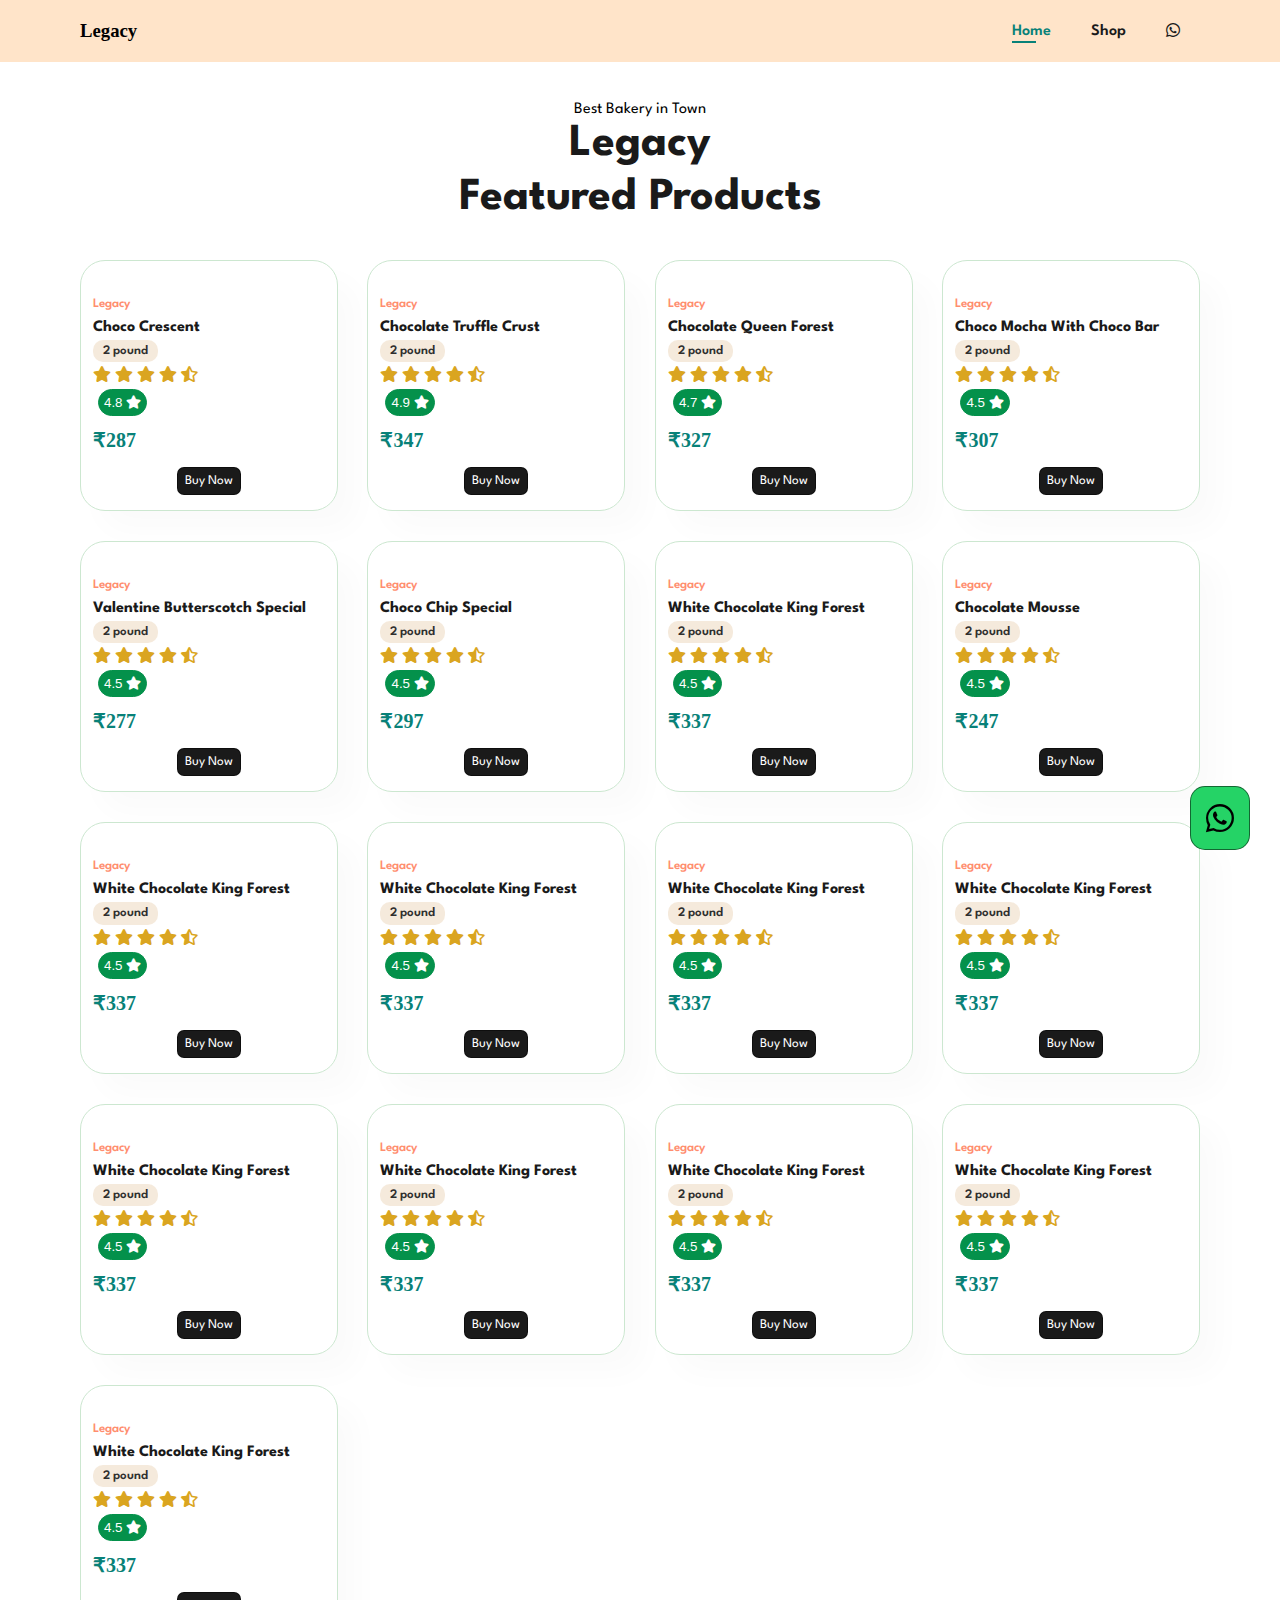
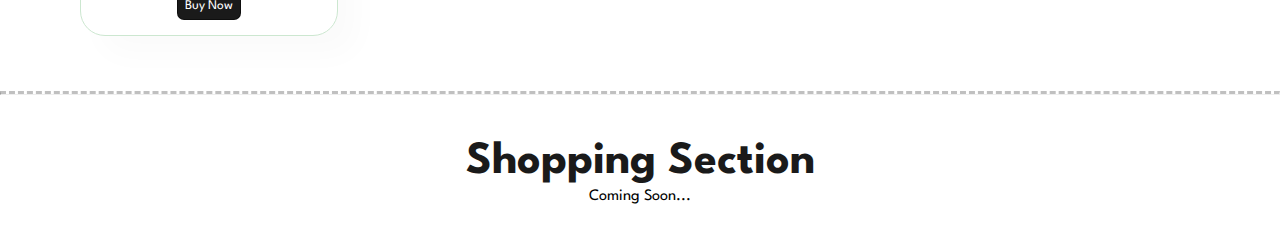
==== index.html @ 28d5b789 "Update index.html" ====
<!DOCTYPE html>
<html lang="en">
<head>
 <meta charset="UTF-8">
 <meta name="viewport" content="width=device-width, initial-scale=1.0">
 <title>Legacy Shop</title>
 <link rel="icon" type="image/x-icon" href="/cimage/logo.png">
 <link rel="stylesheet" href="style.css">
 <link rel="stylesheet" href="https://pro.fontawesome.com/releases/v5.10.0/css/all.css"/>
</head>
<body>

  <section id="header">
   <a href="#product1">
    <h3 id="logo">Legacy</h3>
   </a>
   <div>
    <ul id="navbar">
     <li><a class="active" href="legacy.html">Home</a></li>
     <li><a href="#product1">Shop</a></li>
     <li><a href="wa.me/+918583065344?text=I%20was%20interested%20in%20your%20products."><i class="fab fa-whatsapp"></i></a></li>
    </ul>
   </div>
  </section>
   <section id="footer">
    <a href="wa.me/918583065344?text=Hi,%20i%20wanted%20to%20know%20about%20your%20products.">
    <i class="fab fa-whatsapp fa-2x fb"></i>
    </a>
    </section>
<section id="product1" class="section-p1">
 <span>Best Bakery in Town</span>
 <h2>Legacy</h2>
 <h2>Featured Products</h2>
 <div class="container">
  <div class="pro">
   <img src="1.jpg" alt="">
   <div class="des">
    <span>Legacy</span>
    <h5>Choco Crescent</h5>
    <div class="bt">
    <button><h6>2 pound</h6></button>
  </div>
    <div class="star">
      <i class="fas fa-star strs"></i>
      <i class="fas fa-star strs"></i>
      <i class="fas fa-star strs"></i>
      <i class="fas fa-star strs"></i>
      <i class="fas fa-star-half-alt strs"></i>
     </div>
     <a><button class="str">4.8 <i class="fas fa-star rate"></i></button></i></a>
    <h4>₹287</h4>
   </div>
   <a href="http://wa.me/+918583065344?text=I%20am%20interested%20in%20your%20cakes."><button class="btn"> Buy Now </button></i></a>
  </div>
  <div class="pro">
   <img src="cimage/2.jpg" alt="">
   <div class="des">
    <span>Legacy</span>
    <h5>Chocolate Truffle Crust</h5>
    <div class="bt">
    <button><h6>2 pound</h6></button>
  </div>
    <div class="star">
      <i class="fas fa-star strs"></i>
      <i class="fas fa-star strs"></i>
      <i class="fas fa-star strs"></i>
      <i class="fas fa-star strs"></i>
      <i class="fas fa-star-half-alt strs"></i>
     </div>
     <a><button class="str">4.9 <i class="fas fa-star rate"></i></button></i></a>
    <h4>₹347</h4>
   </div>
   <a href="http://wa.me/+918583065344?text=I%20am%20interested%20in%20your%20cakes."><button class="btn"> Buy Now </button></i></a>
  </div>
  <div class="pro">
   <img src="3.jpg" alt="">
   <div class="des">
    <span>Legacy</span>
    <h5>Chocolate Queen Forest</h5>
    <div class="bt">
    <button><h6>2 pound</h6></button>
  </div>
    <div class="star">
     <i class="fas fa-star strs"></i>
     <i class="fas fa-star strs"></i>
     <i class="fas fa-star strs"></i>
     <i class="fas fa-star strs"></i>
     <i class="fas fa-star-half-alt strs"></i>
    </div>
    <a><button class="str">4.7 <i class="fas fa-star rate"></i></button></i></a>
    <h4>₹327</h4>
   </div>
   <a href="http://wa.me/+918583065344?text=I%20am%20interested%20in%20your%20cakes."><button class="btn"> Buy Now </button></i></a>
  </div>
  <div class="pro">
    <img src="4.jpg" alt="">
    <div class="des">
     <span>Legacy</span>
     <h5>Choco Mocha With Choco Bar</h5>
     <div class="bt">
    <button><h6>2 pound</h6></button>
  </div>
     <div class="star">
      <i class="fas fa-star strs"></i>
      <i class="fas fa-star strs"></i>
      <i class="fas fa-star strs"></i>
      <i class="fas fa-star strs"></i>
      <i class="fas fa-star-half-alt strs"></i>
     </div>
     <a><button class="str">4.5 <i class="fas fa-star rate"></i></button></i></a>
     <h4>₹307</h4>
    </div>
    <a href="http://wa.me/+918583065344?text=I%20am%20interested%20in%20your%20cakes."><button class="btn"> Buy Now </button></i></a>
   </div>
   <div class="pro">
    <img src="5.jpg" alt="">
    <div class="des">
     <span>Legacy</span>
     <h5>Valentine Butterscotch Special</h5>
     <div class="bt">
    <button><h6>2 pound</h6></button>
  </div>
     <div class="star">
      <i class="fas fa-star strs"></i>
      <i class="fas fa-star strs"></i>
      <i class="fas fa-star strs"></i>
      <i class="fas fa-star strs"></i>
      <i class="fas fa-star-half-alt strs"></i>
     </div>
     <a><button class="str">4.5 <i class="fas fa-star rate"></i></button></i></a>
     <h4>₹277</h4>
    </div>
    <a href="http://wa.me/+918583065344?text=I%20am%20interested%20in%20your%20cakes."><button class="btn"> Buy Now </button></i></a>
   </div>
   <div class="pro">
    <img src="6.jpg" alt="">
    <div class="des">
     <span>Legacy</span>
     <h5>Choco Chip Special</h5>
     <div class="bt">
    <button><h6>2 pound</h6></button>
  </div>
     <div class="star">
      <i class="fas fa-star strs"></i>
      <i class="fas fa-star strs"></i>
      <i class="fas fa-star strs"></i>
      <i class="fas fa-star strs"></i>
      <i class="fas fa-star-half-alt strs"></i>
     </div>
     <a><button class="str">4.5 <i class="fas fa-star rate"></i></button></i></a>
     <h4>₹297</h4>
    </div>
    <a href="http://wa.me/+918583065344?text=I%20am%20interested%20in%20your%20cakes."><button class="btn"> Buy Now </button></i></a>
   </div>
   <div class="pro">
    <img src="7.jpg" alt="">
    <div class="des">
     <span>Legacy</span>
     <h5>White Chocolate King Forest</h5>
     <div class="bt">
    <button><h6>2 pound</h6></button>
  </div>
     <div class="star">
      <i class="fas fa-star strs"></i>
      <i class="fas fa-star strs"></i>
      <i class="fas fa-star strs"></i>
      <i class="fas fa-star strs"></i>
      <i class="fas fa-star-half-alt strs"></i>
     </div>
     <a><button class="str">4.5 <i class="fas fa-star rate"></i></button></i></a>
     <h4>₹337</h4>
    </div>
    <a href="http://wa.me/+918583065344?text=I%20am%20interested%20in%20your%20cakes."><button class="btn"> Buy Now </button></i></a>
   </div>
   <div class="pro">
    <img src="8.jpg" alt="">
    <div class="des">
     <span>Legacy</span>
     <h5>Chocolate Mousse</h5>
<div class="bt">
    <button><h6>2 pound</h6></button>
  </div>
     <div class="star">
      <i class="fas fa-star strs"></i>
      <i class="fas fa-star strs"></i>
      <i class="fas fa-star strs"></i>
      <i class="fas fa-star strs"></i>
      <i class="fas fa-star-half-alt strs"></i>
     </div>
     <a><button class="str">4.5 <i class="fas fa-star rate"></i></button></i></a>
     <h4>₹247</h4>
    </div>
    <a href="http://wa.me/+918583065344?text=I%20am%20interested%20in%20your%20cakes."><button class="btn"> Buy Now </button></i></a>
   </div>
	 <div class="pro">
    <img src="9.jpg" alt="">
    <div class="des">
     <span>Legacy</span>
     <h5>White Chocolate King Forest</h5>
     <div class="bt">
    <button><h6>2 pound</h6></button>
  </div>
     <div class="star">
      <i class="fas fa-star strs"></i>
      <i class="fas fa-star strs"></i>
      <i class="fas fa-star strs"></i>
      <i class="fas fa-star strs"></i>
      <i class="fas fa-star-half-alt strs"></i>
     </div>
     <a><button class="str">4.5 <i class="fas fa-star rate"></i></button></i></a>
     <h4>₹337</h4>
    </div>
    <a href="http://wa.me/+918583065344?text=I%20am%20interested%20in%20your%20cakes."><button class="btn"> Buy Now </button></i></a>
   </div>
	 <div class="pro">
    <img src="10.jpg" alt="">
    <div class="des">
     <span>Legacy</span>
     <h5>White Chocolate King Forest</h5>
     <div class="bt">
    <button><h6>2 pound</h6></button>
  </div>
     <div class="star">
      <i class="fas fa-star strs"></i>
      <i class="fas fa-star strs"></i>
      <i class="fas fa-star strs"></i>
      <i class="fas fa-star strs"></i>
      <i class="fas fa-star-half-alt strs"></i>
     </div>
     <a><button class="str">4.5 <i class="fas fa-star rate"></i></button></i></a>
     <h4>₹337</h4>
    </div>
    <a href="http://wa.me/+918583065344?text=I%20am%20interested%20in%20your%20cakes."><button class="btn"> Buy Now </button></i></a>
   </div>
	 <div class="pro">
    <img src="11.jpg" alt="">
    <div class="des">
     <span>Legacy</span>
     <h5>White Chocolate King Forest</h5>
     <div class="bt">
    <button><h6>2 pound</h6></button>
  </div>
     <div class="star">
      <i class="fas fa-star strs"></i>
      <i class="fas fa-star strs"></i>
      <i class="fas fa-star strs"></i>
      <i class="fas fa-star strs"></i>
      <i class="fas fa-star-half-alt strs"></i>
     </div>
     <a><button class="str">4.5 <i class="fas fa-star rate"></i></button></i></a>
     <h4>₹337</h4>
    </div>
    <a href="http://wa.me/+918583065344?text=I%20am%20interested%20in%20your%20cakes."><button class="btn"> Buy Now </button></i></a>
   </div>
	 <div class="pro">
    <img src="12.jpg" alt="">
    <div class="des">
     <span>Legacy</span>
     <h5>White Chocolate King Forest</h5>
     <div class="bt">
    <button><h6>2 pound</h6></button>
  </div>
     <div class="star">
      <i class="fas fa-star strs"></i>
      <i class="fas fa-star strs"></i>
      <i class="fas fa-star strs"></i>
      <i class="fas fa-star strs"></i>
      <i class="fas fa-star-half-alt strs"></i>
     </div>
     <a><button class="str">4.5 <i class="fas fa-star rate"></i></button></i></a>
     <h4>₹337</h4>
    </div>
    <a href="http://wa.me/+918583065344?text=I%20am%20interested%20in%20your%20cakes."><button class="btn"> Buy Now </button></i></a>
   </div>
	 <div class="pro">
    <img src="13.jpg" alt="">
    <div class="des">
     <span>Legacy</span>
     <h5>White Chocolate King Forest</h5>
     <div class="bt">
    <button><h6>2 pound</h6></button>
  </div>
     <div class="star">
      <i class="fas fa-star strs"></i>
      <i class="fas fa-star strs"></i>
      <i class="fas fa-star strs"></i>
      <i class="fas fa-star strs"></i>
      <i class="fas fa-star-half-alt strs"></i>
     </div>
     <a><button class="str">4.5 <i class="fas fa-star rate"></i></button></i></a>
     <h4>₹337</h4>
    </div>
    <a href="http://wa.me/+918583065344?text=I%20am%20interested%20in%20your%20cakes."><button class="btn"> Buy Now </button></i></a>
   </div>
	<div class="pro">
    <img src="14.jpg" alt="">
    <div class="des">
     <span>Legacy</span>
     <h5>White Chocolate King Forest</h5>
     <div class="bt">
    <button><h6>2 pound</h6></button>
  </div>
     <div class="star">
      <i class="fas fa-star strs"></i>
      <i class="fas fa-star strs"></i>
      <i class="fas fa-star strs"></i>
      <i class="fas fa-star strs"></i>
      <i class="fas fa-star-half-alt strs"></i>
     </div>
     <a><button class="str">4.5 <i class="fas fa-star rate"></i></button></i></a>
     <h4>₹337</h4>
    </div>
    <a href="http://wa.me/+918583065344?text=I%20am%20interested%20in%20your%20cakes."><button class="btn"> Buy Now </button></i></a>
   </div>
	 	<div class="pro">
    <img src="15.jpg" alt="">
    <div class="des">
     <span>Legacy</span>
     <h5>White Chocolate King Forest</h5>
     <div class="bt">
    <button><h6>2 pound</h6></button>
  </div>
     <div class="star">
      <i class="fas fa-star strs"></i>
      <i class="fas fa-star strs"></i>
      <i class="fas fa-star strs"></i>
      <i class="fas fa-star strs"></i>
      <i class="fas fa-star-half-alt strs"></i>
     </div>
     <a><button class="str">4.5 <i class="fas fa-star rate"></i></button></i></a>
     <h4>₹337</h4>
    </div>
    <a href="http://wa.me/+918583065344?text=I%20am%20interested%20in%20your%20cakes."><button class="btn"> Buy Now </button></i></a>
   </div>
	 	<div class="pro">
    <img src="16.jpg" alt="">
    <div class="des">
     <span>Legacy</span>
     <h5>White Chocolate King Forest</h5>
     <div class="bt">
    <button><h6>2 pound</h6></button>
  </div>
     <div class="star">
      <i class="fas fa-star strs"></i>
      <i class="fas fa-star strs"></i>
      <i class="fas fa-star strs"></i>
      <i class="fas fa-star strs"></i>
      <i class="fas fa-star-half-alt strs"></i>
     </div>
     <a><button class="str">4.5 <i class="fas fa-star rate"></i></button></i></a>
     <h4>₹337</h4>
    </div>
    <a href="http://wa.me/+918583065344?text=I%20am%20interested%20in%20your%20cakes."><button class="btn"> Buy Now </button></i></a>
   </div>
	 	<div class="pro">
    <img src="17.jpg" alt="">
    <div class="des">
     <span>Legacy</span>
     <h5>White Chocolate King Forest</h5>
     <div class="bt">
    <button><h6>2 pound</h6></button>
  </div>
     <div class="star">
      <i class="fas fa-star strs"></i>
      <i class="fas fa-star strs"></i>
      <i class="fas fa-star strs"></i>
      <i class="fas fa-star strs"></i>
      <i class="fas fa-star-half-alt strs"></i>
     </div>
     <a><button class="str">4.5 <i class="fas fa-star rate"></i></button></i></a>
     <h4>₹337</h4>
    </div>
    <a href="http://wa.me/+918583065344?text=I%20am%20interested%20in%20your%20cakes."><button class="btn"> Buy Now </button></i></a>
   </div>

 </div>
 
</section >
<div></div>
<hr>
<div></div>
<section id="product1" class="section-p1">

  <h2>Shopping Section</h2>

  <span>Coming Soon...</span>
</section>


</body>
</html>
---- style.css ----
@import url('https://fonts.googleapis.com/css2?family=Spartan:wght@100;200;300;400;500;600;700;800;900&display=swap');
@font-face {
 font-family:sar;
 src: url(Autumn\ in\ November.ttf);
}
:root{
 --pr:white;
 --sr:#1a1a1a;
}
hr{
 border-top:3px dashed rgba(128, 128, 128, 0.494);
}
.dark{
--pr:#343A40;
--sr:#e9ecef;

}
*{
 margin:0;
 padding:0;
 box-sizing:border-box;
 font-family: 'Spartan',sans-serif,'sar';
}
h1{
 font-size: 50px;
 line-height: 64px;
 color:#222;
}
h2{
 font-size: 46px;
 line-height: 54px;
 color:var(--sr);
}
h4{
 font-size: 20px;
 color:#222;
}
h5{
 font-size:100px;
 line-height: 20px;
}
h6{
margin-top: 5px;
margin-bottom: 5px;
font-weight:600;
font-size: 13px;
color:#2f2f2f;

}
.section-p1{
 padding: 40px 80px;
}
.section-m1{
 margin: 40px 0;
}
body{
 background-color: var(--pr);
 width:100%;
}
#header{
 display: flex;
 align-items: center;
 justify-content: space-between;
 padding:20px 80px;
 background: #ffe4c9;
 box-shadow: 0px, 5px,15px rgba(0, 0, 0, 0.06);
 z-index: 999;
 position: sticky;
 top: 0;
 left:0;
}
#footer{
position: fixed;
bottom: 50px;
right:30px;
}
.fb{
 padding:15px;
 size:32px;
 background-color: #25d366;
 color:black;
 border: 1.2px solid rgba(0, 0, 0, 0.507);
 border-radius: 15px;
 transition: 0.3s ease;
}
.fb:hover{
 color:#25d366;
 background-color: white;
 border: 1.2px solid rgba(0, 0, 0, 0.507);
}
.sq{
 background-color: #25d366;
}
#header a{
 text-decoration: none;
}
h3{
 size: 2rem;
 color: black;
 text-decoration: none;
 font-family:'sar';
}
h3 a{
 text-decoration: none;
}
#navbar{
 display: flex;
 align-items: center;
 justify-content:center;
}
#navbar li{
 list-style: none;
 padding:0 20px;
 position: relative;
}
#navbar li a{
 text-decoration: none;
 font-size: 16px;
 font-weight: 600;
 color: var(--sr);
 transition: 0.3s ease;
}
#navbar li a:hover,
#navbar li a.active{
 color:#088178;
}
#navbar li a.active:after,
#navbar li a:hover::after{
 content:"";
 width:30%;
 height:2px;
 background: #088178;
 position: absolute;
 bottom: -4px;
 left:20px;
#mobile {
 display: none;
 align-items: center;
}
}
#product1{
 text-align: center;
}
#product1 .container{
 display: flex;
 justify-content: space-between;
 padding-top: 20px;
flex-wrap: wrap;
}
#product1 .pro{
 width:23%;
 min-width: 250px;
 padding:10px 12px;
 border:1px solid #cce7d0;
 border-radius: 25px;
 cursor:default;
 box-shadow: 20px 20px 30px rgba(0, 0, 0, 0.02);
 margin:15px 0;
 transition: 0.2s ease;
}
#product1 .pro:hover{
 box-shadow: 20px 20px 30px rgba(0, 0, 0, 0.08);
}
#product1 .pro img{
 width:100%;
 border-radius: 20px;
}
#product1 .pro .des{
 text-align: start;
 padding:10px 0;
}
#product1 .pro .des span{
 color:#ff8e6f;
 font-size: 13px;
 font-weight:600;
}
#product1 .pro .des .bt button{
 border-radius: 10px;
 color:transparent;
 background-color:rgba(222, 184, 135, 0.292) ;
 margin-top: 2px;
 margin-bottom: 4px;
 border:none;
 padding: 0.1px 10px;
}

#product1 .pro .des h5{
 padding-top: 7px;
 color:var(--sr);
 font-size: 16px;
}
#product1 .pro .des h4{
 font-family: Georgia, 'Times New Roman', Times, serif;
 padding-top: 7px;
 font-size: 20px;
 font-weight: 700;
 color:#088178;
}
#product1 .pro .btn{
 padding: 5px 20px;
 cursor:pointer;
 color:var(--pr);
 background: var(--sr);
 border: 1px solid #00000073;
 padding: 7px;
 margin:5px;
 border-radius: 7px;
 transition: 0.2s ease;
}
#product1 .pro .strs{
 color:goldenrod;
}
#product1 .str{
 font-family:Arial, Helvetica, sans-serif;
 padding:5px 5px;
 margin:5px;
 text-align: center;
 color:white;
 background:#04914b;
 border:1px solid #04914b;
 border-radius: 50px;
}
#product .rate{
 color:#04914b;
}
#product1 .pro button:hover{
 box-shadow: 2px 2px 10px rgba(0, 0, 0, 0.3);
 color:var(--sr);
 background: var(--pr);
 font-weight: 600;
}
#shop{
 display:flex;
 align-items: center;
 justify-content: space-between;
}
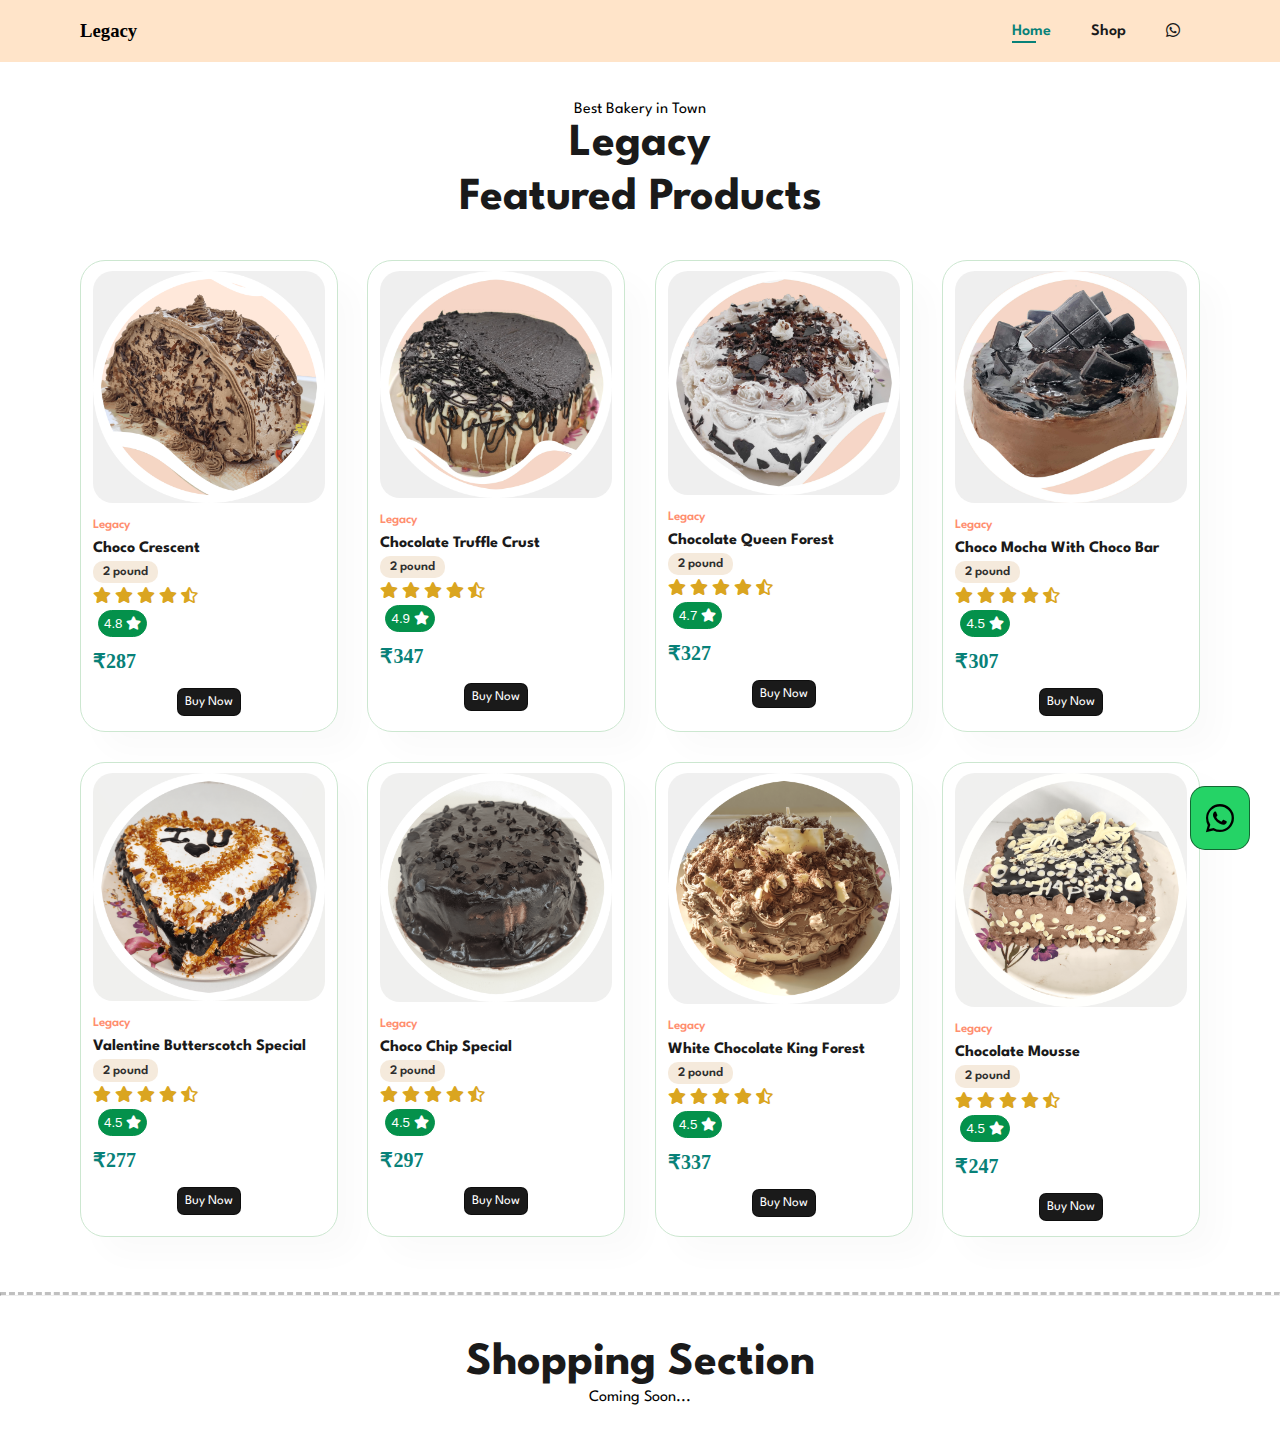
==== commit 346e21a2: "Update index.html" ====
--- a/index.html
+++ b/index.html
@@ -33,7 +33,7 @@
  <h2>Featured Products</h2>
  <div class="container">
   <div class="pro">
-   <img src="1.jpg" alt="">
+   <img src="cimage/C1.png" alt="">
    <div class="des">
     <span>Legacy</span>
     <h5>Choco Crescent</h5>
@@ -53,7 +53,7 @@
    <a href="http://wa.me/+918583065344?text=I%20am%20interested%20in%20your%20cakes."><button class="btn"> Buy Now </button></i></a>
   </div>
   <div class="pro">
-   <img src="cimage/2.jpg" alt="">
+   <img src="cimage/cake.jpg" alt="">
    <div class="des">
     <span>Legacy</span>
     <h5>Chocolate Truffle Crust</h5>
@@ -73,7 +73,7 @@
    <a href="http://wa.me/+918583065344?text=I%20am%20interested%20in%20your%20cakes."><button class="btn"> Buy Now </button></i></a>
   </div>
   <div class="pro">
-   <img src="3.jpg" alt="">
+   <img src="cimage/white.jpg" alt="">
    <div class="des">
     <span>Legacy</span>
     <h5>Chocolate Queen Forest</h5>
@@ -93,7 +93,7 @@
    <a href="http://wa.me/+918583065344?text=I%20am%20interested%20in%20your%20cakes."><button class="btn"> Buy Now </button></i></a>
   </div>
   <div class="pro">
-    <img src="4.jpg" alt="">
+    <img src="cimage/m.jpg" alt="">
     <div class="des">
      <span>Legacy</span>
      <h5>Choco Mocha With Choco Bar</h5>
@@ -113,7 +113,7 @@
     <a href="http://wa.me/+918583065344?text=I%20am%20interested%20in%20your%20cakes."><button class="btn"> Buy Now </button></i></a>
    </div>
    <div class="pro">
-    <img src="5.jpg" alt="">
+    <img src="cimage/v.png" alt="">
     <div class="des">
      <span>Legacy</span>
      <h5>Valentine Butterscotch Special</h5>
@@ -133,7 +133,7 @@
     <a href="http://wa.me/+918583065344?text=I%20am%20interested%20in%20your%20cakes."><button class="btn"> Buy Now </button></i></a>
    </div>
    <div class="pro">
-    <img src="6.jpg" alt="">
+    <img src="cimage/v2.png" alt="">
     <div class="des">
      <span>Legacy</span>
      <h5>Choco Chip Special</h5>
@@ -153,7 +153,7 @@
     <a href="http://wa.me/+918583065344?text=I%20am%20interested%20in%20your%20cakes."><button class="btn"> Buy Now </button></i></a>
    </div>
    <div class="pro">
-    <img src="7.jpg" alt="">
+    <img src="cimage/v3.png" alt="">
     <div class="des">
      <span>Legacy</span>
      <h5>White Chocolate King Forest</h5>
@@ -173,11 +173,11 @@
     <a href="http://wa.me/+918583065344?text=I%20am%20interested%20in%20your%20cakes."><button class="btn"> Buy Now </button></i></a>
    </div>
    <div class="pro">
-    <img src="8.jpg" alt="">
+    <img src="cimage/v4.png" alt="">
     <div class="des">
      <span>Legacy</span>
      <h5>Chocolate Mousse</h5>
-<div class="bt">
+					<div class="bt">
     <button><h6>2 pound</h6></button>
   </div>
      <div class="star">
@@ -192,187 +192,6 @@
     </div>
     <a href="http://wa.me/+918583065344?text=I%20am%20interested%20in%20your%20cakes."><button class="btn"> Buy Now </button></i></a>
    </div>
-	 <div class="pro">
-    <img src="9.jpg" alt="">
-    <div class="des">
-     <span>Legacy</span>
-     <h5>White Chocolate King Forest</h5>
-     <div class="bt">
-    <button><h6>2 pound</h6></button>
-  </div>
-     <div class="star">
-      <i class="fas fa-star strs"></i>
-      <i class="fas fa-star strs"></i>
-      <i class="fas fa-star strs"></i>
-      <i class="fas fa-star strs"></i>
-      <i class="fas fa-star-half-alt strs"></i>
-     </div>
-     <a><button class="str">4.5 <i class="fas fa-star rate"></i></button></i></a>
-     <h4>₹337</h4>
-    </div>
-    <a href="http://wa.me/+918583065344?text=I%20am%20interested%20in%20your%20cakes."><button class="btn"> Buy Now </button></i></a>
-   </div>
-	 <div class="pro">
-    <img src="10.jpg" alt="">
-    <div class="des">
-     <span>Legacy</span>
-     <h5>White Chocolate King Forest</h5>
-     <div class="bt">
-    <button><h6>2 pound</h6></button>
-  </div>
-     <div class="star">
-      <i class="fas fa-star strs"></i>
-      <i class="fas fa-star strs"></i>
-      <i class="fas fa-star strs"></i>
-      <i class="fas fa-star strs"></i>
-      <i class="fas fa-star-half-alt strs"></i>
-     </div>
-     <a><button class="str">4.5 <i class="fas fa-star rate"></i></button></i></a>
-     <h4>₹337</h4>
-    </div>
-    <a href="http://wa.me/+918583065344?text=I%20am%20interested%20in%20your%20cakes."><button class="btn"> Buy Now </button></i></a>
-   </div>
-	 <div class="pro">
-    <img src="11.jpg" alt="">
-    <div class="des">
-     <span>Legacy</span>
-     <h5>White Chocolate King Forest</h5>
-     <div class="bt">
-    <button><h6>2 pound</h6></button>
-  </div>
-     <div class="star">
-      <i class="fas fa-star strs"></i>
-      <i class="fas fa-star strs"></i>
-      <i class="fas fa-star strs"></i>
-      <i class="fas fa-star strs"></i>
-      <i class="fas fa-star-half-alt strs"></i>
-     </div>
-     <a><button class="str">4.5 <i class="fas fa-star rate"></i></button></i></a>
-     <h4>₹337</h4>
-    </div>
-    <a href="http://wa.me/+918583065344?text=I%20am%20interested%20in%20your%20cakes."><button class="btn"> Buy Now </button></i></a>
-   </div>
-	 <div class="pro">
-    <img src="12.jpg" alt="">
-    <div class="des">
-     <span>Legacy</span>
-     <h5>White Chocolate King Forest</h5>
-     <div class="bt">
-    <button><h6>2 pound</h6></button>
-  </div>
-     <div class="star">
-      <i class="fas fa-star strs"></i>
-      <i class="fas fa-star strs"></i>
-      <i class="fas fa-star strs"></i>
-      <i class="fas fa-star strs"></i>
-      <i class="fas fa-star-half-alt strs"></i>
-     </div>
-     <a><button class="str">4.5 <i class="fas fa-star rate"></i></button></i></a>
-     <h4>₹337</h4>
-    </div>
-    <a href="http://wa.me/+918583065344?text=I%20am%20interested%20in%20your%20cakes."><button class="btn"> Buy Now </button></i></a>
-   </div>
-	 <div class="pro">
-    <img src="13.jpg" alt="">
-    <div class="des">
-     <span>Legacy</span>
-     <h5>White Chocolate King Forest</h5>
-     <div class="bt">
-    <button><h6>2 pound</h6></button>
-  </div>
-     <div class="star">
-      <i class="fas fa-star strs"></i>
-      <i class="fas fa-star strs"></i>
-      <i class="fas fa-star strs"></i>
-      <i class="fas fa-star strs"></i>
-      <i class="fas fa-star-half-alt strs"></i>
-     </div>
-     <a><button class="str">4.5 <i class="fas fa-star rate"></i></button></i></a>
-     <h4>₹337</h4>
-    </div>
-    <a href="http://wa.me/+918583065344?text=I%20am%20interested%20in%20your%20cakes."><button class="btn"> Buy Now </button></i></a>
-   </div>
-	<div class="pro">
-    <img src="14.jpg" alt="">
-    <div class="des">
-     <span>Legacy</span>
-     <h5>White Chocolate King Forest</h5>
-     <div class="bt">
-    <button><h6>2 pound</h6></button>
-  </div>
-     <div class="star">
-      <i class="fas fa-star strs"></i>
-      <i class="fas fa-star strs"></i>
-      <i class="fas fa-star strs"></i>
-      <i class="fas fa-star strs"></i>
-      <i class="fas fa-star-half-alt strs"></i>
-     </div>
-     <a><button class="str">4.5 <i class="fas fa-star rate"></i></button></i></a>
-     <h4>₹337</h4>
-    </div>
-    <a href="http://wa.me/+918583065344?text=I%20am%20interested%20in%20your%20cakes."><button class="btn"> Buy Now </button></i></a>
-   </div>
-	 	<div class="pro">
-    <img src="15.jpg" alt="">
-    <div class="des">
-     <span>Legacy</span>
-     <h5>White Chocolate King Forest</h5>
-     <div class="bt">
-    <button><h6>2 pound</h6></button>
-  </div>
-     <div class="star">
-      <i class="fas fa-star strs"></i>
-      <i class="fas fa-star strs"></i>
-      <i class="fas fa-star strs"></i>
-      <i class="fas fa-star strs"></i>
-      <i class="fas fa-star-half-alt strs"></i>
-     </div>
-     <a><button class="str">4.5 <i class="fas fa-star rate"></i></button></i></a>
-     <h4>₹337</h4>
-    </div>
-    <a href="http://wa.me/+918583065344?text=I%20am%20interested%20in%20your%20cakes."><button class="btn"> Buy Now </button></i></a>
-   </div>
-	 	<div class="pro">
-    <img src="16.jpg" alt="">
-    <div class="des">
-     <span>Legacy</span>
-     <h5>White Chocolate King Forest</h5>
-     <div class="bt">
-    <button><h6>2 pound</h6></button>
-  </div>
-     <div class="star">
-      <i class="fas fa-star strs"></i>
-      <i class="fas fa-star strs"></i>
-      <i class="fas fa-star strs"></i>
-      <i class="fas fa-star strs"></i>
-      <i class="fas fa-star-half-alt strs"></i>
-     </div>
-     <a><button class="str">4.5 <i class="fas fa-star rate"></i></button></i></a>
-     <h4>₹337</h4>
-    </div>
-    <a href="http://wa.me/+918583065344?text=I%20am%20interested%20in%20your%20cakes."><button class="btn"> Buy Now </button></i></a>
-   </div>
-	 	<div class="pro">
-    <img src="17.jpg" alt="">
-    <div class="des">
-     <span>Legacy</span>
-     <h5>White Chocolate King Forest</h5>
-     <div class="bt">
-    <button><h6>2 pound</h6></button>
-  </div>
-     <div class="star">
-      <i class="fas fa-star strs"></i>
-      <i class="fas fa-star strs"></i>
-      <i class="fas fa-star strs"></i>
-      <i class="fas fa-star strs"></i>
-      <i class="fas fa-star-half-alt strs"></i>
-     </div>
-     <a><button class="str">4.5 <i class="fas fa-star rate"></i></button></i></a>
-     <h4>₹337</h4>
-    </div>
-    <a href="http://wa.me/+918583065344?text=I%20am%20interested%20in%20your%20cakes."><button class="btn"> Buy Now </button></i></a>
-   </div>
-
  </div>
  
 </section >
--- a/style.css
+++ b/style.css
@@ -215,6 +215,7 @@
  padding:5px 5px;
  margin:5px;
  text-align: center;
+ 
  color:white;
  background:#04914b;
  border:1px solid #04914b;
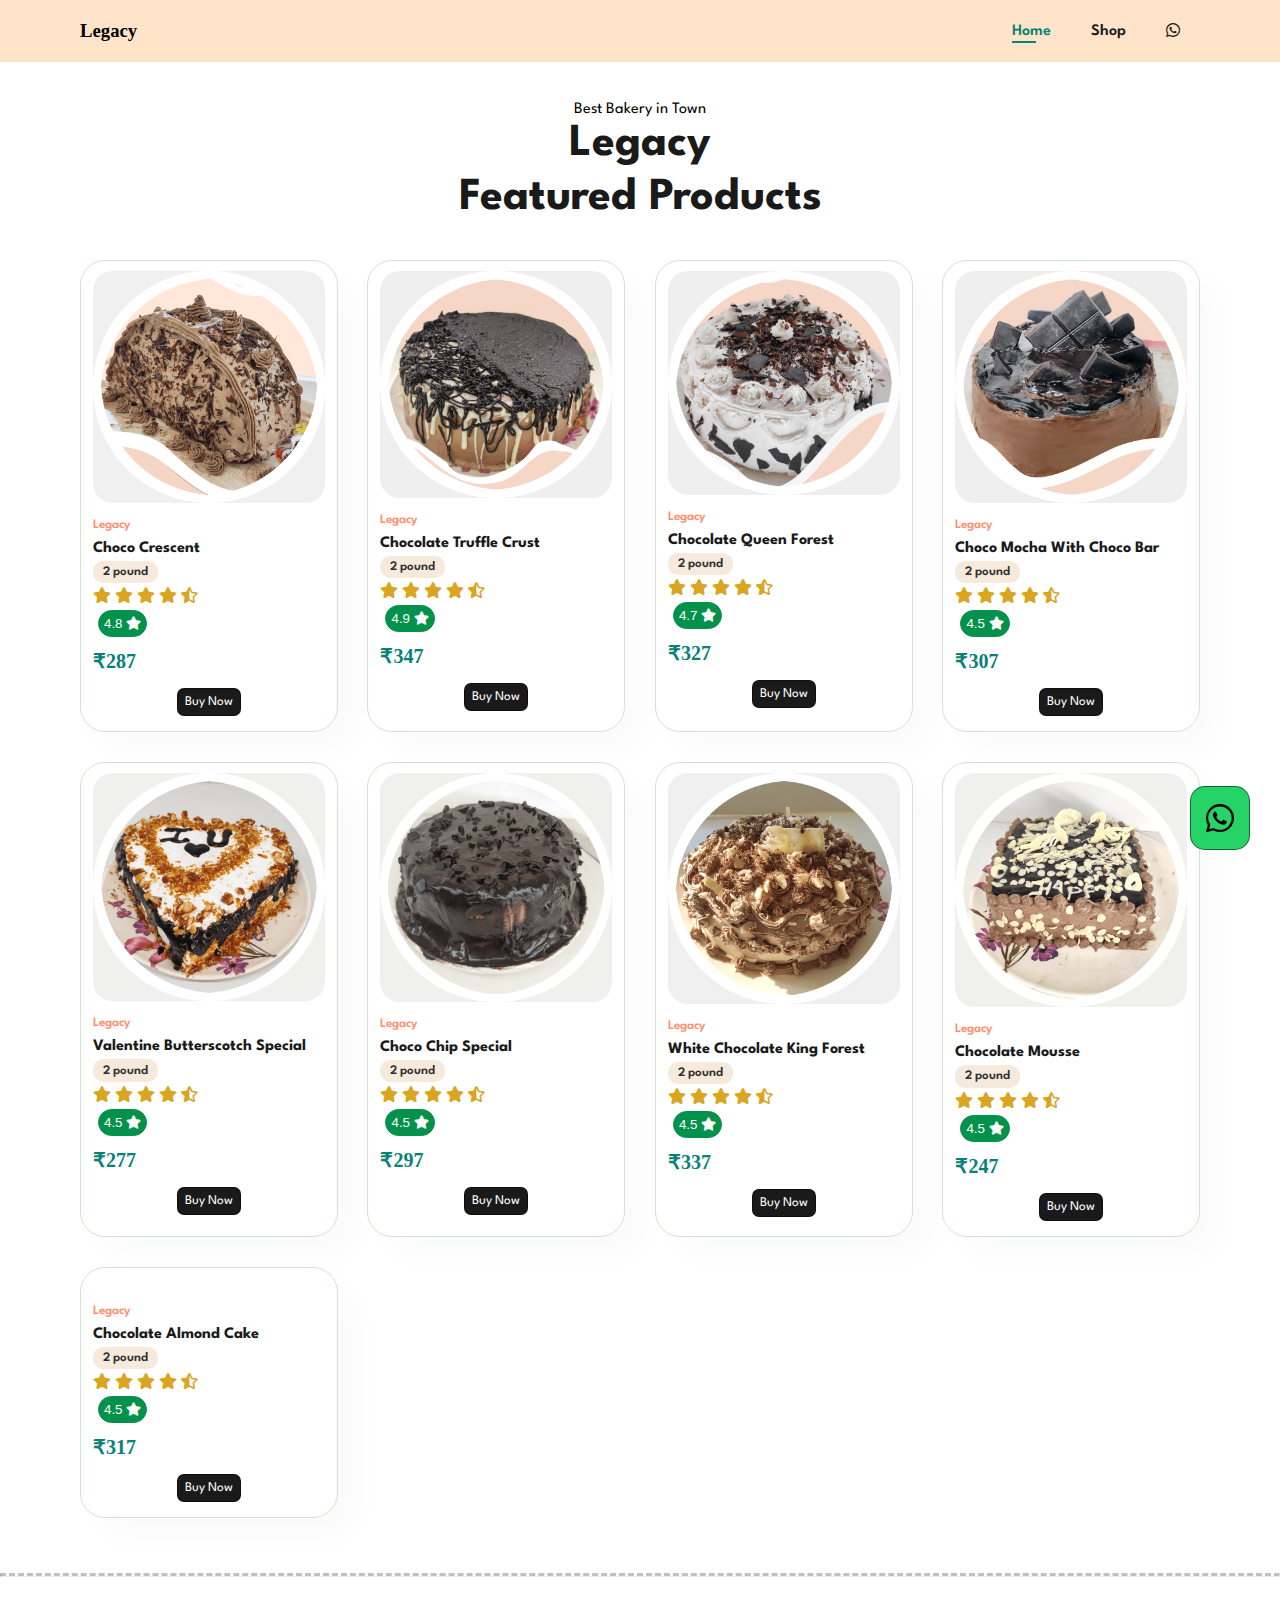
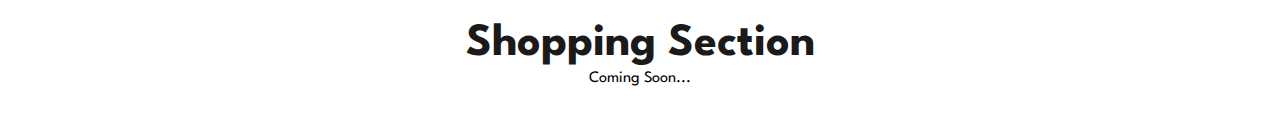
==== commit eb8a8d53: "Update index.html" ====
--- a/index.html
+++ b/index.html
@@ -192,6 +192,27 @@
     </div>
     <a href="http://wa.me/+918583065344?text=I%20am%20interested%20in%20your%20cakes."><button class="btn"> Buy Now </button></i></a>
    </div>
+
+<div class="pro">
+    <img src="9.jpg" alt="">
+    <div class="des">
+     <span>Legacy</span>
+     <h5>Chocolate Almond Cake</h5>
+					<div class="bt">
+    <button><h6>2 pound</h6></button>
+  </div>
+     <div class="star">
+      <i class="fas fa-star strs"></i>
+      <i class="fas fa-star strs"></i>
+      <i class="fas fa-star strs"></i>
+      <i class="fas fa-star strs"></i>
+      <i class="fas fa-star-half-alt strs"></i>
+     </div>
+     <a><button class="str">4.5 <i class="fas fa-star rate"></i></button></i></a>
+     <h4>₹317</h4>
+    </div>
+    <a href="http://wa.me/+918583065344?text=I%20am%20interested%20in%20your%20cakes."><button class="btn"> Buy Now </button></i></a>
+   </div>
  </div>
  
 </section >
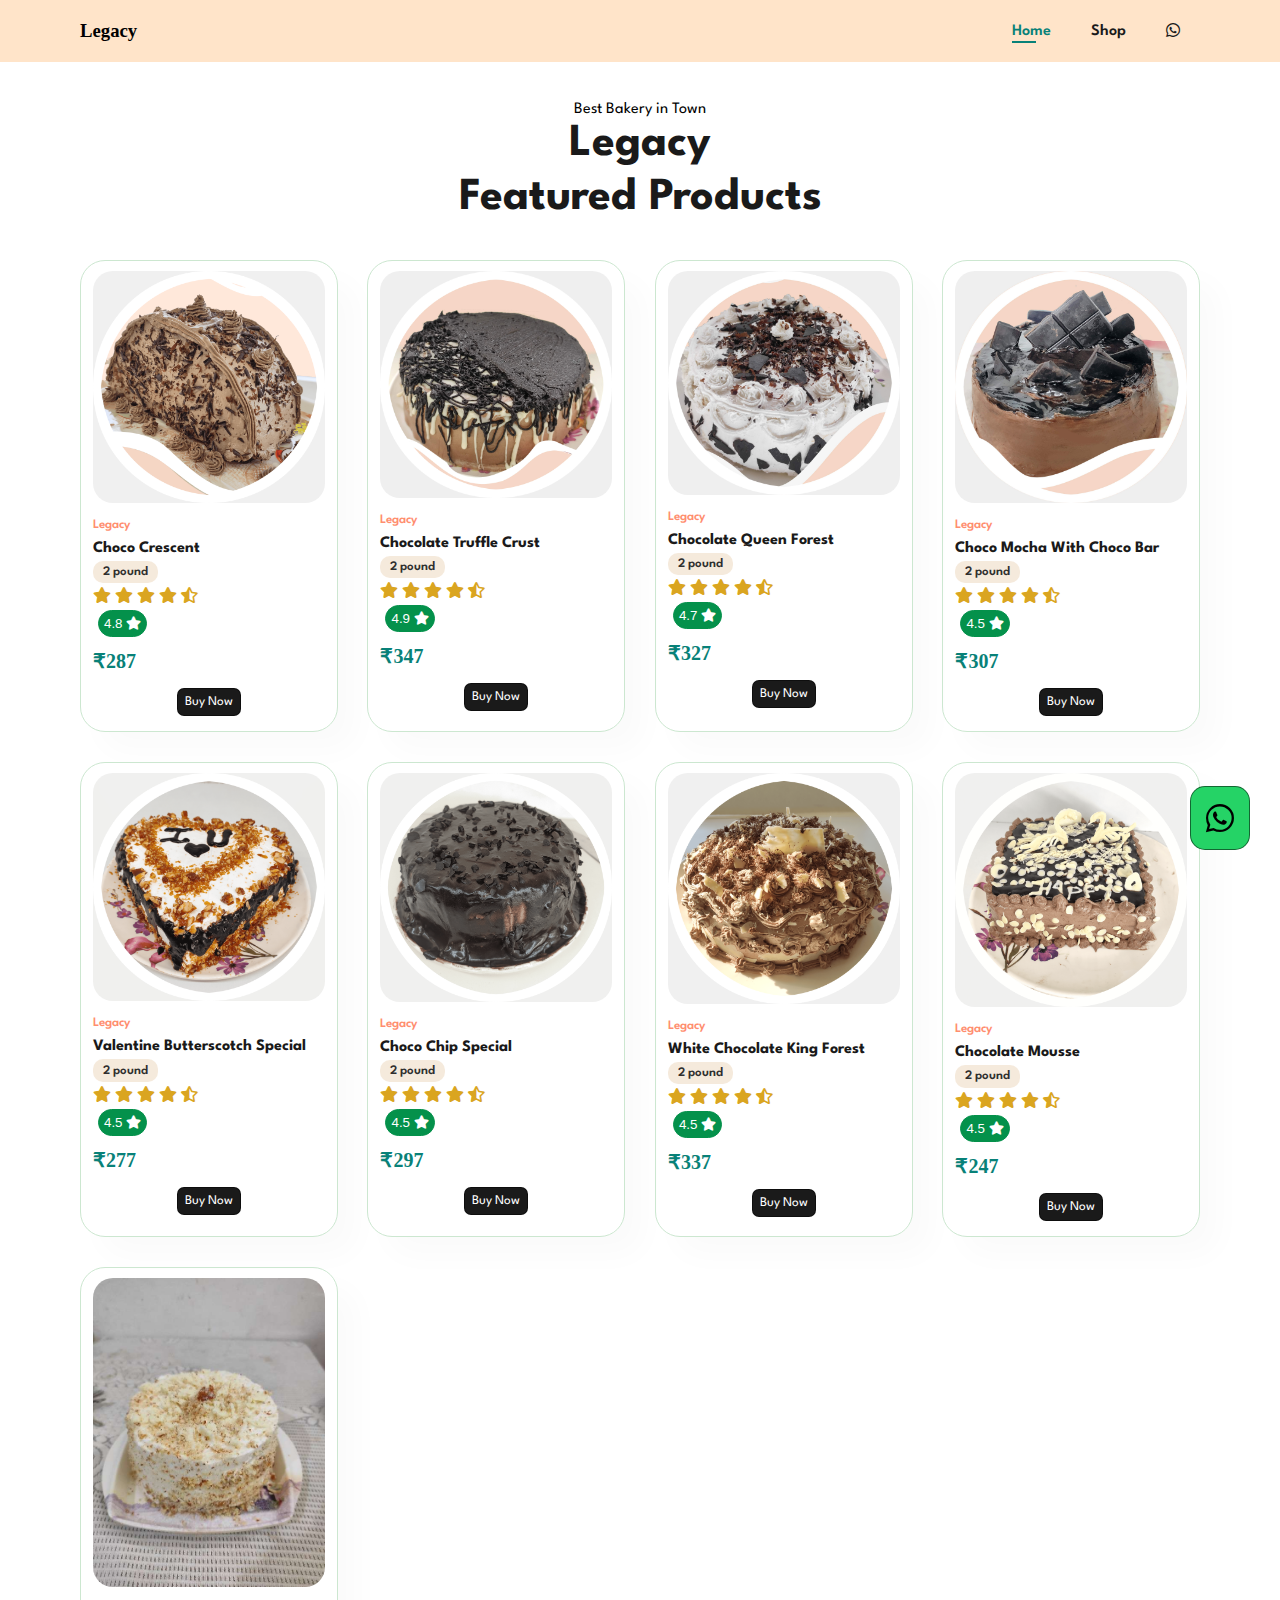
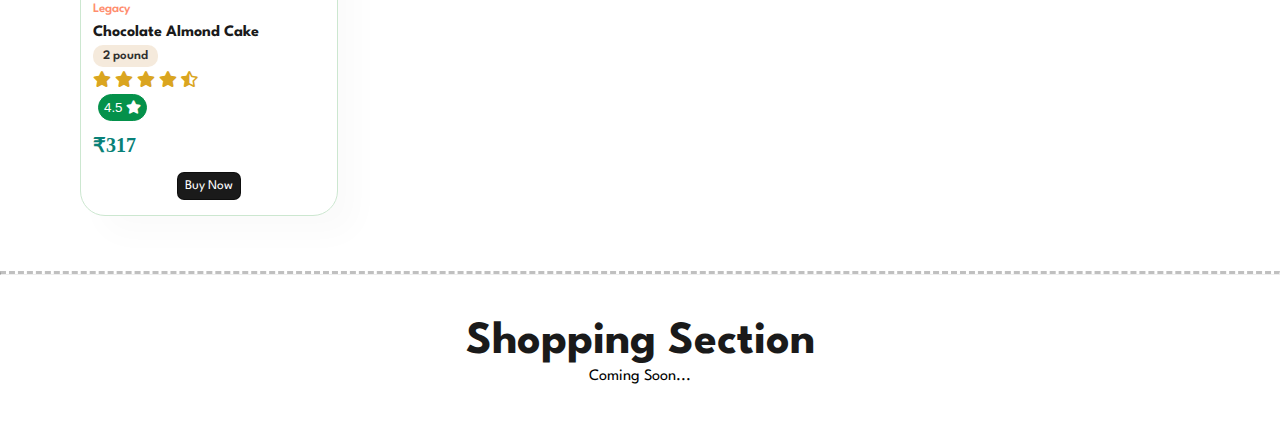
==== commit eddea1e3: "Update index.html" ====
--- a/index.html
+++ b/index.html
@@ -194,7 +194,7 @@
    </div>
 
 <div class="pro">
-    <img src="9.jpg" alt="">
+    <img src="cimage/9.jpg" alt="">
     <div class="des">
      <span>Legacy</span>
      <h5>Chocolate Almond Cake</h5>
